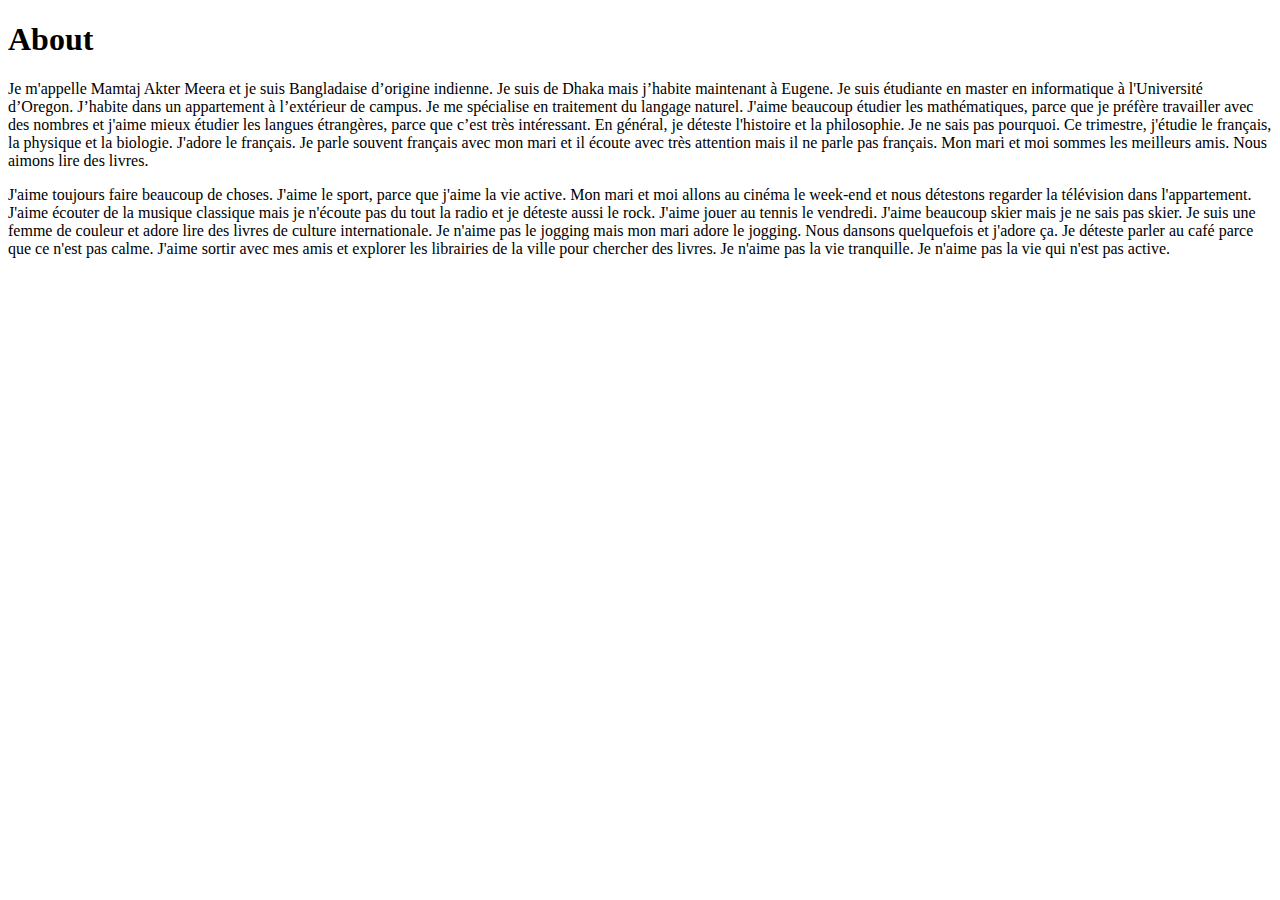
==== index.html @ 109b4c61 "added index.html to my website" ====
<!DOCTYPE html>
<html>
<body>

<h1>About</h1>
<p>Je m'appelle Mamtaj Akter Meera et je suis Bangladaise d’origine indienne. Je suis de Dhaka mais
j’habite maintenant à Eugene. Je suis étudiante en master en informatique à l'Université d’Oregon.
J’habite dans un appartement à l’extérieur de campus. Je me spécialise en traitement du langage
naturel. J'aime beaucoup étudier les mathématiques, parce que je préfère travailler avec des
nombres et j'aime mieux étudier les langues étrangères, parce que c’est très intéressant. En général,
je déteste l'histoire et la philosophie. Je ne sais pas pourquoi. Ce trimestre, j'étudie le français, la
physique et la biologie. J'adore le français. Je parle souvent français avec mon mari et il écoute
avec très attention mais il ne parle pas français. Mon mari et moi sommes les meilleurs amis. Nous
aimons lire des livres. </p>
<p>J'aime toujours faire beaucoup de choses. J'aime le sport, parce que j'aime la vie active. Mon mari
et moi allons au cinéma le week-end et nous détestons regarder la télévision dans l'appartement.
J'aime écouter de la musique classique mais je n'écoute pas du tout la radio et je déteste aussi le
rock. J'aime jouer au tennis le vendredi. J'aime beaucoup skier mais je ne sais pas skier. Je suis
une femme de couleur et adore lire des livres de culture internationale. Je n'aime pas le jogging
mais mon mari adore le jogging. Nous dansons quelquefois et j'adore ça. Je déteste parler au café
parce que ce n'est pas calme. J'aime sortir avec mes amis et explorer les librairies de la ville pour
chercher des livres. Je n'aime pas la vie tranquille. Je n'aime pas la vie qui n'est pas active.</p>

</body>
</html>
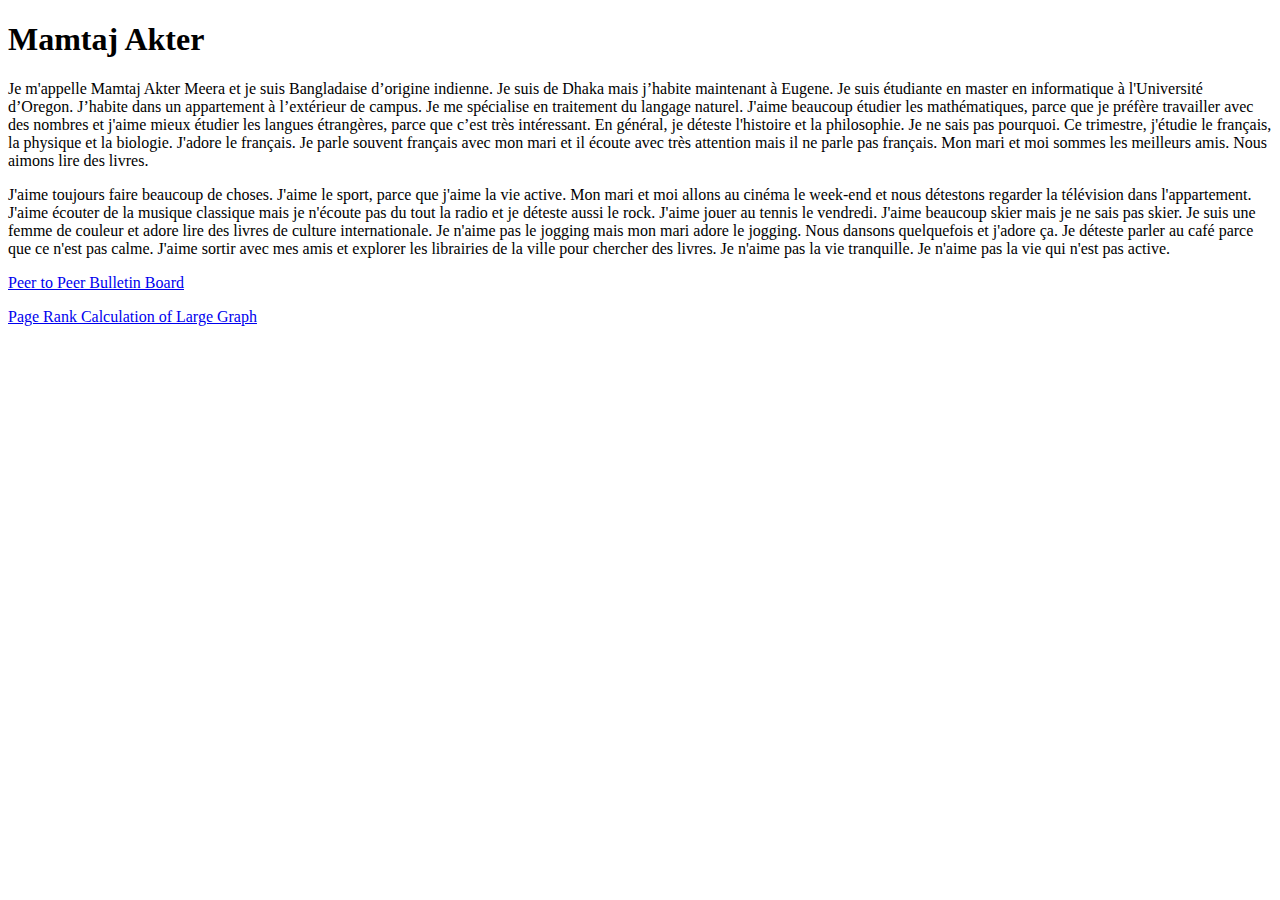
==== commit fa04c1e5: "added project links" ====
--- a/index.html
+++ b/index.html
@@ -1,8 +1,9 @@
 <!DOCTYPE html>
 <html>
+  <head><meta name="google-site-verification" content="rCuRrgmvEE-f7vXDjJ-bDqMEPCfs0-bccaS3RYSyc-g" /><head>
 <body>
 
-<h1>About</h1>
+<h1>Mamtaj Akter</h1>
 <p>Je m'appelle Mamtaj Akter Meera et je suis Bangladaise d’origine indienne. Je suis de Dhaka mais
 j’habite maintenant à Eugene. Je suis étudiante en master en informatique à l'Université d’Oregon.
 J’habite dans un appartement à l’extérieur de campus. Je me spécialise en traitement du langage
@@ -21,5 +22,8 @@
 parce que ce n'est pas calme. J'aime sortir avec mes amis et explorer les librairies de la ville pour
 chercher des livres. Je n'aime pas la vie tranquille. Je n'aime pas la vie qui n'est pas active.</p>
 
+  <p> <a href="https://github.com/mamtajakter/peer-to-peer-bulletin-board"> Peer to Peer Bulletin Board </a></p>
+  
+  <p> <a href="https://github.com/mamtajakter/large-graph-pagerank"> Page Rank Calculation of Large Graph </a></p>
 </body>
 </html>
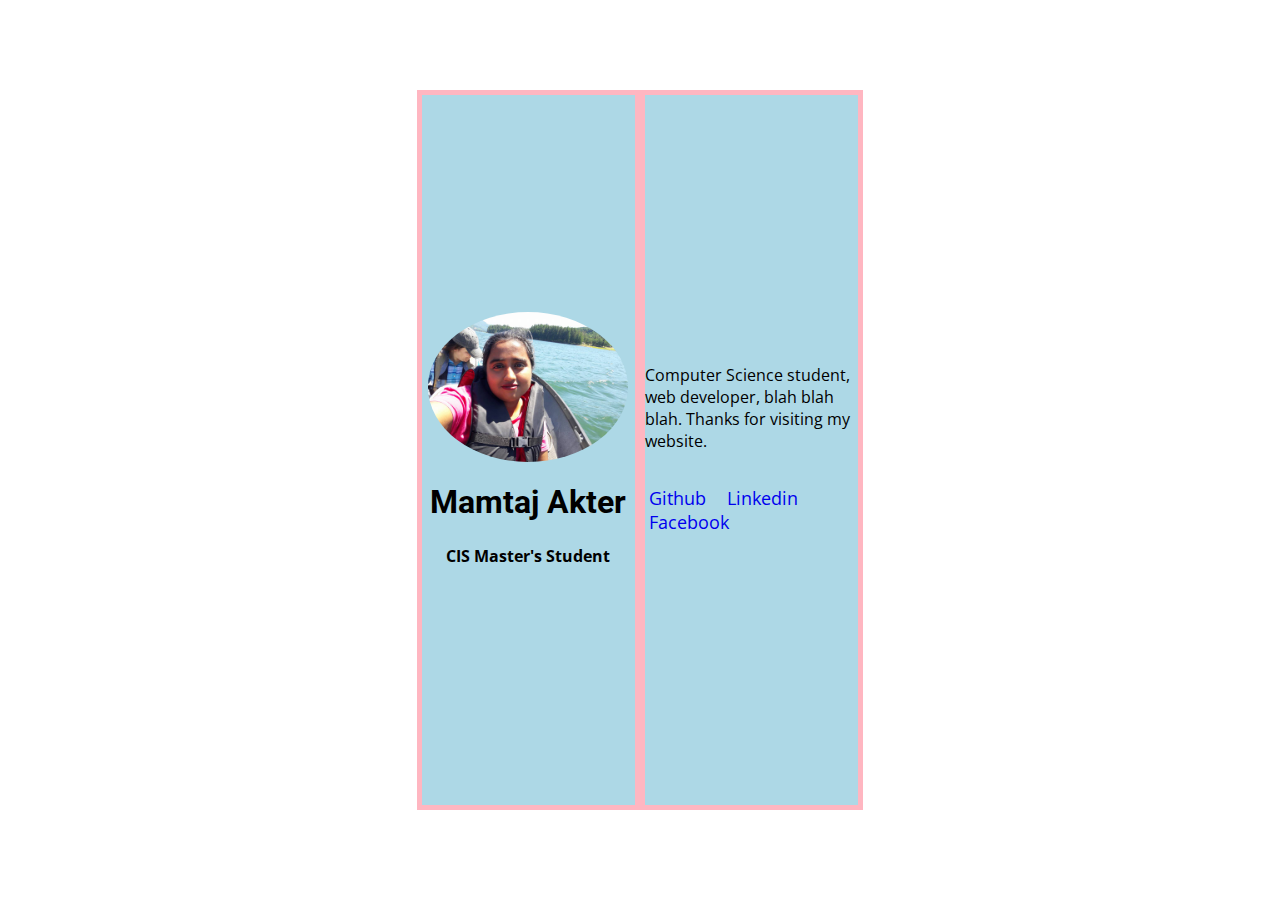
==== commit 640cea95: "Add files via upload" ====
--- a/index.html
+++ b/index.html
@@ -1,29 +1,39 @@
 <!DOCTYPE html>
 <html>
-  <head><meta name="google-site-verification" content="rCuRrgmvEE-f7vXDjJ-bDqMEPCfs0-bccaS3RYSyc-g" /><head>
+
+<head>
+  <title>Mamtaj Akter</title>
+  <link rel="stylesheet" type="text/css" href="style.css">
+  <link href="https://fonts.googleapis.com/css?family=Open+Sans|Roboto" rel="stylesheet">
+
+</head>
+
 <body>
+  <div class="wrapper">
+    <div class="left"> <img class="profile-picture" src="img/profile.jpg" width="200" />
+      <h1 class="name">Mamtaj Akter</h1>
 
-<h1>Mamtaj Akter</h1>
-<p>Je m'appelle Mamtaj Akter Meera et je suis Bangladaise d’origine indienne. Je suis de Dhaka mais
-j’habite maintenant à Eugene. Je suis étudiante en master en informatique à l'Université d’Oregon.
-J’habite dans un appartement à l’extérieur de campus. Je me spécialise en traitement du langage
-naturel. J'aime beaucoup étudier les mathématiques, parce que je préfère travailler avec des
-nombres et j'aime mieux étudier les langues étrangères, parce que c’est très intéressant. En général,
-je déteste l'histoire et la philosophie. Je ne sais pas pourquoi. Ce trimestre, j'étudie le français, la
-physique et la biologie. J'adore le français. Je parle souvent français avec mon mari et il écoute
-avec très attention mais il ne parle pas français. Mon mari et moi sommes les meilleurs amis. Nous
-aimons lire des livres. </p>
-<p>J'aime toujours faire beaucoup de choses. J'aime le sport, parce que j'aime la vie active. Mon mari
-et moi allons au cinéma le week-end et nous détestons regarder la télévision dans l'appartement.
-J'aime écouter de la musique classique mais je n'écoute pas du tout la radio et je déteste aussi le
-rock. J'aime jouer au tennis le vendredi. J'aime beaucoup skier mais je ne sais pas skier. Je suis
-une femme de couleur et adore lire des livres de culture internationale. Je n'aime pas le jogging
-mais mon mari adore le jogging. Nous dansons quelquefois et j'adore ça. Je déteste parler au café
-parce que ce n'est pas calme. J'aime sortir avec mes amis et explorer les librairies de la ville pour
-chercher des livres. Je n'aime pas la vie tranquille. Je n'aime pas la vie qui n'est pas active.</p>
+      <h4 class="subtitle">CIS Master's Student</h4>
+    </div>
 
-  <p> <a href="https://github.com/mamtajakter/peer-to-peer-bulletin-board"> Peer to Peer Bulletin Board </a></p>
-  
-  <p> <a href="https://github.com/mamtajakter/large-graph-pagerank"> Page Rank Calculation of Large Graph </a></p>
+    <div class="right">
+      <p class="bio">
+        Computer Science student, web developer, blah blah blah. Thanks for visiting my website.
+      </p>
+
+      <ul class="social-links">
+        <li>
+          <a href="https://github.com/mamtajakter">Github</a>
+        </li>
+        <li>
+          <a href="https://www.linkedin.com/in/mamtaj-akter-875182192/">Linkedin</a>
+        </li>
+        <li>
+          <a href="https://www.facebook.com/mamtaj.akter">Facebook</a>
+        </li>
+      </ul>
+    </div>
+  </div>
 </body>
+
 </html>
--- a/style.css
+++ b/style.css
@@ -0,0 +1,68 @@
+.body {
+  background: linear-gradient(to bottom, rgba(231, 240, 245, 1) 0%, rgba(170, 221, 235, 1) 100%);
+}
+
+html, body {
+  display: flex;
+  align-items: center;
+  justify-content: center;
+  height: 100%;
+  margin: 0px;
+  padding: 0px;
+
+  font-family: 'Open Sans', sans-serif;
+}
+
+.name {
+  font-family: 'Roboto', sans-serif;
+  margin-bottom: 2px;
+}
+
+.wrapper {
+  background-color: lightpink;
+
+  max-width: 50%;
+  display: flex;
+  flex-direction: row;
+  height: 80%;
+}
+
+.left, .right {
+  background-color: lightblue;
+
+  margin: 5px;
+  max-width: 50%;
+  flex: 1;
+  display: flex;
+  flex-direction: column;
+  justify-content: center;
+}
+
+.left {
+  align-items: center;
+  justify-content: center;
+}
+
+
+.profile-picture {
+  border-radius: 50%;
+}
+.social-links {
+  list-style: none;
+  padding-left: 0px;
+  font-size: 18px;
+}
+
+.social-links li {
+  display: inline-block;
+  margin-right: 8px;
+}
+
+.social-links a {
+  text-decoration: none;
+  padding: 4px;
+}
+
+.social-links a:hover {
+  background-color: rgba(0, 0, 0, 0.1);
+}
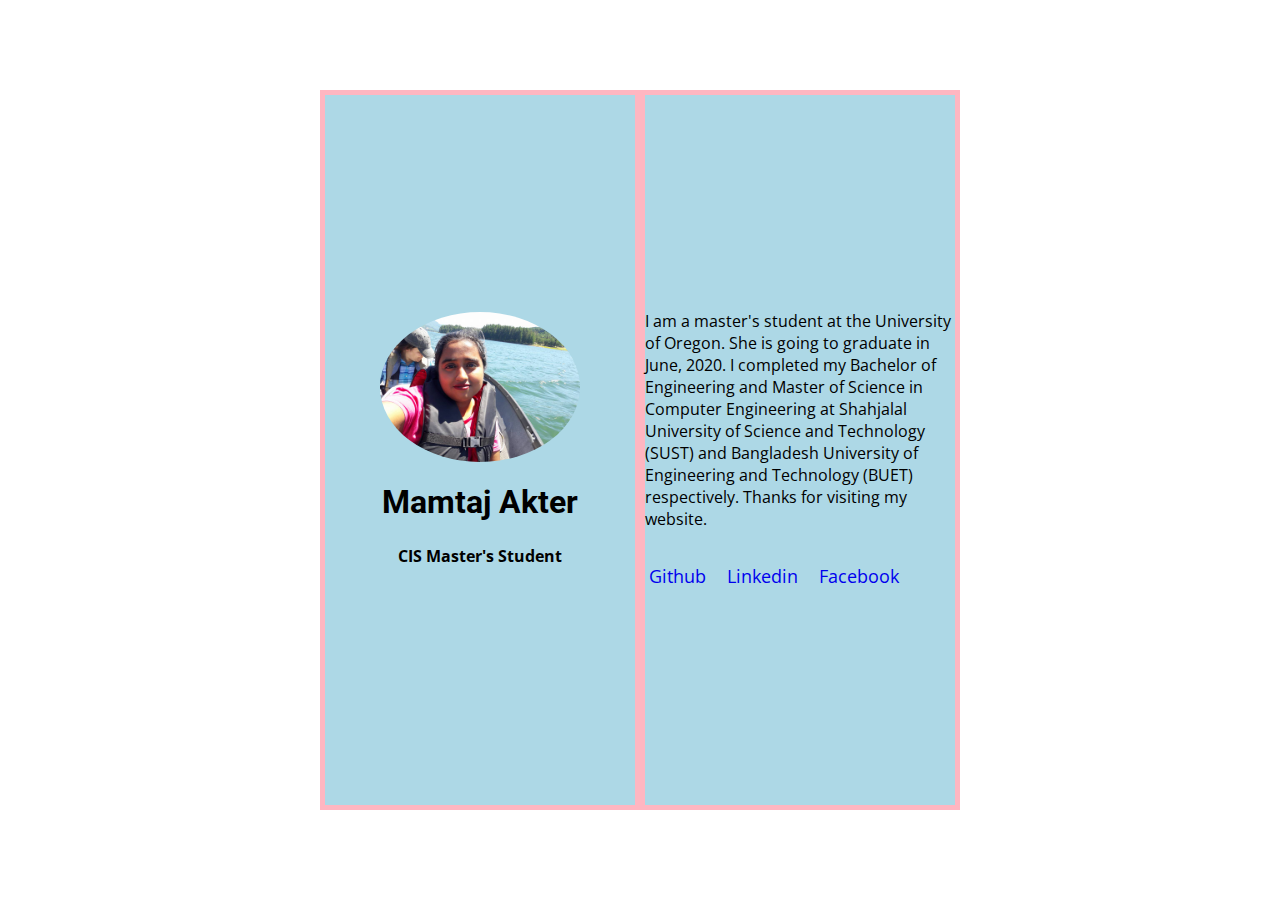
==== commit 7bd60beb: "Update index.html" ====
--- a/index.html
+++ b/index.html
@@ -18,7 +18,7 @@
 
     <div class="right">
       <p class="bio">
-        Computer Science student, web developer, blah blah blah. Thanks for visiting my website.
+        I am a master's student at the University of Oregon. She is going to graduate in June, 2020. I completed my Bachelor of Engineering and Master of Science in Computer Engineering at Shahjalal University of Science and Technology (SUST) and Bangladesh University of Engineering and Technology (BUET) respectively. Thanks for visiting my website.
       </p>
 
       <ul class="social-links">
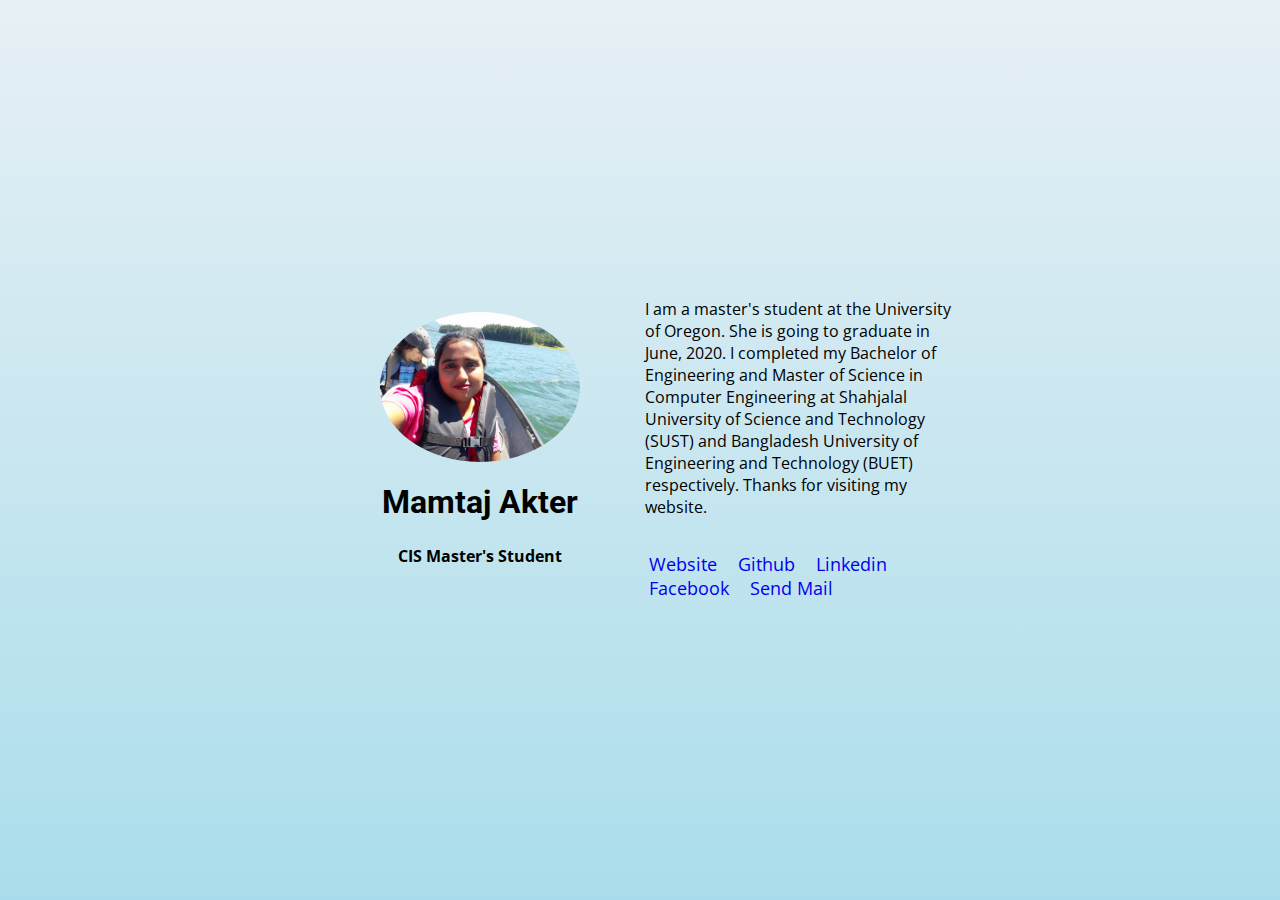
==== commit b406fbd7: "Update index.html" ====
--- a/index.html
+++ b/index.html
@@ -23,6 +23,9 @@
 
       <ul class="social-links">
         <li>
+          <a href="https://sites.google.com/site/mamtajakter02/">Website</a>
+        </li>
+        <li>
           <a href="https://github.com/mamtajakter">Github</a>
         </li>
         <li>
@@ -31,6 +34,9 @@
         <li>
           <a href="https://www.facebook.com/mamtaj.akter">Facebook</a>
         </li>
+        <li>
+        <a href="mailto:mamtajakter4@gmail.com?Subject=Hi%20there" target="_top">Send Mail</a>
+          </li>
       </ul>
     </div>
   </div>
--- a/style.css
+++ b/style.css
@@ -1,12 +1,14 @@
-.body {
+body {
   background: linear-gradient(to bottom, rgba(231, 240, 245, 1) 0%, rgba(170, 221, 235, 1) 100%);
+  /* background: linear-gradient(to top, black, 20%, cyan); */
 }
 
-html, body {
+html,body{
   display: flex;
   align-items: center;
   justify-content: center;
   height: 100%;
+  /* max-width: 100%; */
   margin: 0px;
   padding: 0px;
 
@@ -19,7 +21,7 @@
 }
 
 .wrapper {
-  background-color: lightpink;
+  /* background-color: lightpink; */
 
   max-width: 50%;
   display: flex;
@@ -28,7 +30,7 @@
 }
 
 .left, .right {
-  background-color: lightblue;
+  /* background-color: lightblue; */
 
   margin: 5px;
   max-width: 50%;
